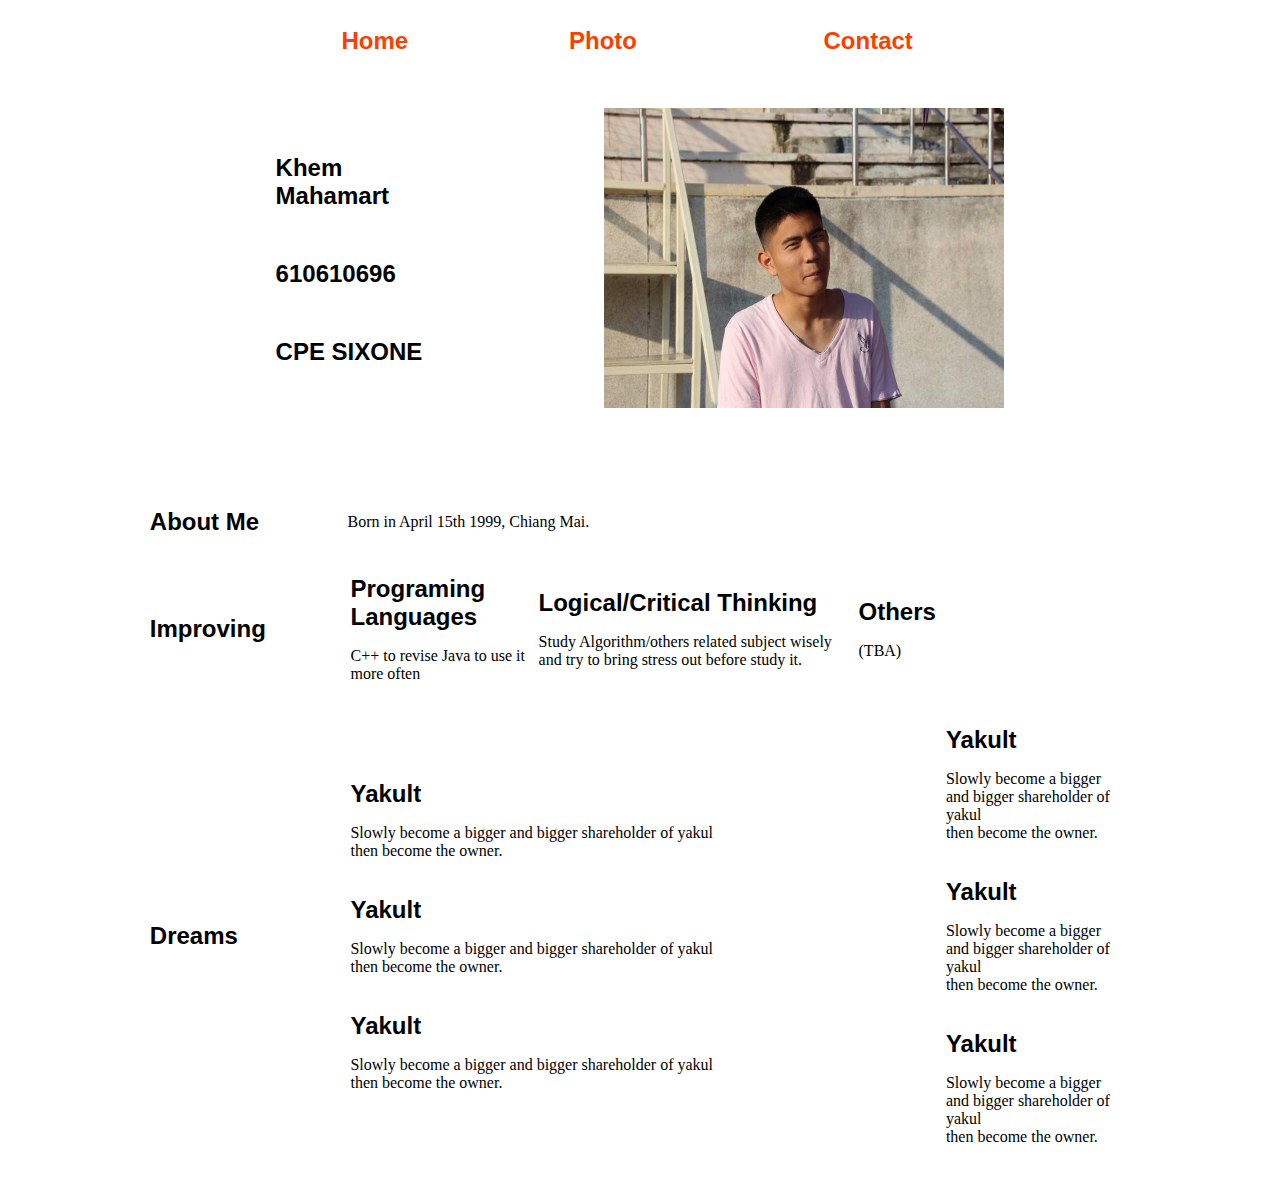
==== lab1 hw/index.html @ a0137795 "hw1" ====
<!DOCTYPE html>
<html lang="en">
<head>
    <meta charset="UTF-8">
    <meta name="viewport" content="width=device-width, initial-scale=1.0">
    <meta http-equiv="X-UA-Compatible" content="ie=edge">
    
    <link type = "text/css" rel="stylesheet" href = "css/style.css">
    
    <title>Resume</title>

</head>

<body>

<table align="center" width="60%" >
    <tbody>
        <tr align="center">
            <td><h1><a href=index.html class="nav-link">Home</a></h1></td>
            <td><h1><a href=album.html class="nav-link">Photo</a></h1></td>
            <td><h1><a href="contact.html" class="nav-link">Contact</a></h1></td>
        </tr>
    </tbody>
</table>

<br>

<table align="center" width="100%" >
    <tr>
        <td>
        <table width='60%' align="center" style="padding: 10px;">
            <tr>
                <td width='80%'>
                    <h1>Khem<br>Mahamart</h1>
                    <br>
                    <h1>610610696</h1>
                    <br>
                    <h1>CPE SIXONE</h1>           
                </td>
                <td align="center">
                    <img src="picture/42.jpg" alt="selfpic" width="400" height="300" >
                </td>
            </tr>
        </table>

        <br>
        <br>
        <br>

        <table width='80%' align="center" style="padding: 10px;">
            <tr>
                <td width='20%'><h1>About Me</h1></td>
                <td><p id="st">Born in April 15th 1999, Chiang Mai.</p></td>
            </tr>
            <tr>
                <td><h1>Improving</h1></td>
                <td>
                    <table>
                        <tr>
                            <td>
                                <h1>Programing Languages</h1>
                                <p>C++ to revise
                                   Java to use it more often
                                </p>
                            </td>
                            <td>
                                <h1>Logical/Critical Thinking</h1>
                                <p>Study Algorithm/others related subject wisely
                                    and try to bring stress out before study it.
                                </p>
                            </td>
                            <td>
                                <h1>Others</h1>
                                <p>
                                    (TBA)
                                </p>
                            </td>
                        </tr>
                    </table>
                </td>
            </tr>
            <tr>
                <td><h1>Dreams</h1></td>          
                <td>
                    <table>
                        <tr>
                            <td>
                            <h1>Yakult</h1>
                            <p>Slowly become a bigger and bigger shareholder of yakul
                                <br> then become the owner.
                            </p>
                            </td>
                        </tr>
                        <tr>
                            <td>
                            <h1>Yakult</h1>
                            <p>Slowly become a bigger and bigger shareholder of yakul
                                <br> then become the owner.
                            </p>
                            </td>
                        </tr>
                        <tr>
                            <td>
                            <h1>Yakult</h1>
                            <p>Slowly become a bigger and bigger shareholder of yakul
                                <br> then become the owner.
                            </p>
                            </td>
                        </tr>
                    </table>
                </td>
                <td>
                    <table>
                        <tr>
                            <td>
                            <h1>Yakult</h1>
                            <p>Slowly become a bigger and bigger shareholder of yakul
                                <br> then become the owner.
                            </p>
                            </td>
                        </tr>
                        <tr>
                            <td>
                            <h1>Yakult</h1>
                            <p>Slowly become a bigger and bigger shareholder of yakul
                                <br> then become the owner.
                            </p>
                            </td>
                        </tr>
                        <tr>
                            <td>
                            <h1>Yakult</h1>
                            <p>Slowly become a bigger and bigger shareholder of yakul
                                <br> then become the owner.
                            </p>
                            </td>
                        </tr>
                    </table>
                </td>
            </tr>
        </table>
        </td>
    </tr>
</table>
</body>
</html>
---- lab1 hw/css/style.css ----
/*body {
    background-color: linen;
 }
 h1 {
    color: maroon;
    margin-left: 40px;
 }*/

 a.nav-link:link
 {
    color: #fb3f00;
    text-decoration: none;
 }
 a.nav-link:visited
 {
    color: #3600fb;
    text-decoration: none;
 }
 a.nav-link:hover
 {
    color: #fb3f00;
    text-decoration: underline;
 }
 a.nav-link:active
 {
    color: #fb3f00;
    text-decoration: none;
 }

 h1{
   font-family:arial; 
   font-size: x-large ;
 }

 h2{
   font-family:'Courier New', Courier, monospace; 
   font-size: x-large ;
 }
 
 h3{
    font-family:arial; 
    color:#ff0000;
 }

 #output{
    font-family:arial; 
    color:#0000ff;
 }

 #st{
    font-family: Georgia;
    font-size: initial;
 }

 .c1{
    font-family:arial;
    font-size: larger;
 }

 .c2{
    color:#428328;
 }
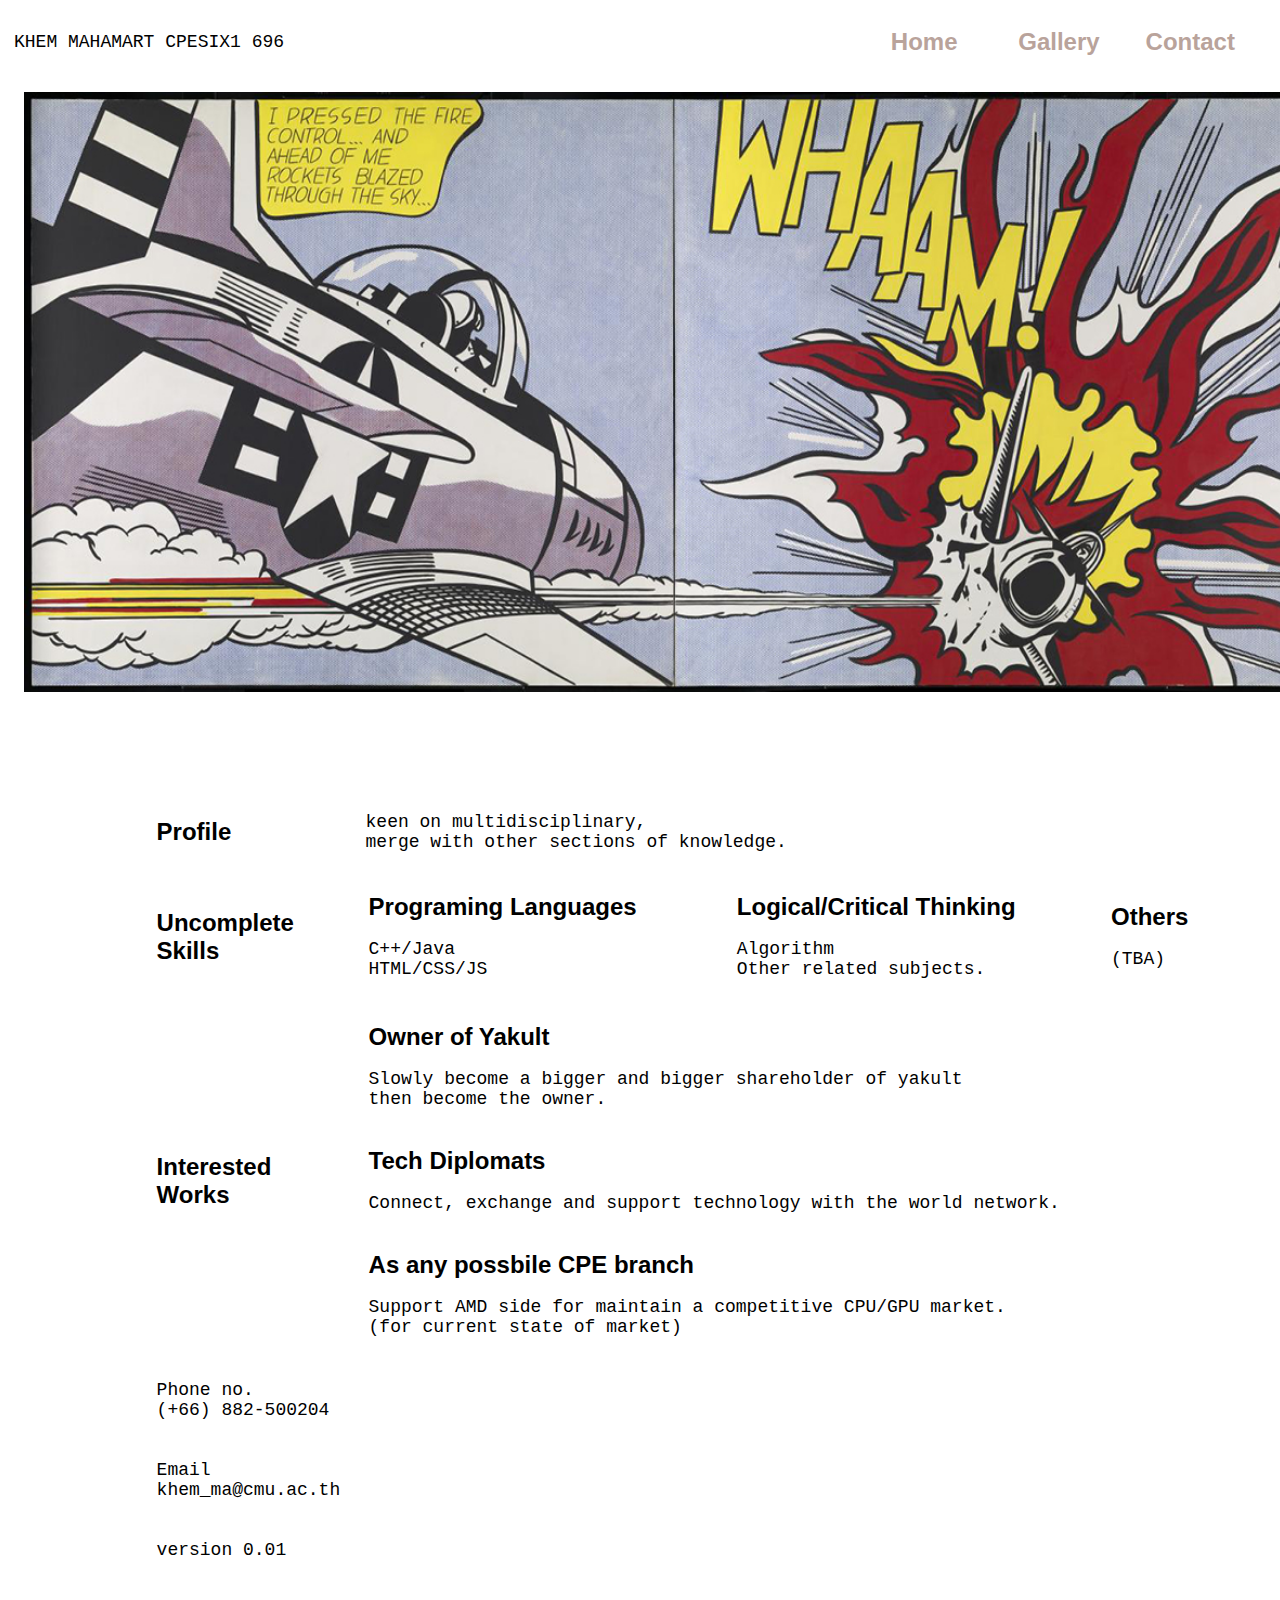
==== commit 9f832191: "hw1" ====
--- a/lab1 hw/index.html
+++ b/lab1 hw/index.html
@@ -13,66 +13,64 @@
 
 <body>
 
-<table align="center" width="60%" >
-    <tbody>
-        <tr align="center">
-            <td><h1><a href=index.html class="nav-link">Home</a></h1></td>
-            <td><h1><a href=album.html class="nav-link">Photo</a></h1></td>
-            <td><h1><a href="contact.html" class="nav-link">Contact</a></h1></td>
+
+<table align="right" width="100%" >
+        <tr>
+            <td align="left">
+                <table width='100%'' align="left">
+                    <tr>
+                        <td>
+                            <p id="op">KHEM MAHAMART CPESIX1 696</p>  
+                        </td>
+                    </tr>
+                </table>
+            </td>
+            <td width='10%'><h1><a href=index.html class="nav-link">Home</a></h1></td>
+            <td width='10%'><h1><a href=album.html class="nav-link">Gallery</a></h1></td>
+            <td width='10%'><h1><a href="contact.html" class="nav-link">Contact</a></h1></td>
         </tr>
-    </tbody>
 </table>
 
 <br>
 
 <table align="center" width="100%" >
     <tr>
-        <td>
-        <table width='60%' align="center" style="padding: 10px;">
+        <td> 
+        <table width='100%' align="center" style="padding: 10px;">
             <tr>
-                <td width='80%'>
-                    <h1>Khem<br>Mahamart</h1>
-                    <br>
-                    <h1>610610696</h1>
-                    <br>
-                    <h1>CPE SIXONE</h1>           
-                </td>
                 <td align="center">
-                    <img src="picture/42.jpg" alt="selfpic" width="400" height="300" >
+                    <img src="picture/whaam.jpg" alt="" width="1300" height="600">
                 </td>
             </tr>
         </table>
 
         <br>
-        <br>
-        <br>
-
+        
         <table width='80%' align="center" style="padding: 10px;">
             <tr>
-                <td width='20%'><h1>About Me</h1></td>
-                <td><p id="st">Born in April 15th 1999, Chiang Mai.</p></td>
+                <td width='20%'><h1>Profile</h1></td>
+                <td><p id="op">keen on multidisciplinary, <br>merge with other sections of knowledge.</p></td>
             </tr>
             <tr>
-                <td><h1>Improving</h1></td>
+                <td><h1>Uncomplete<br>Skills</h1></td>
                 <td>
                     <table>
                         <tr>
-                            <td>
+                            <td width='50%'>
                                 <h1>Programing Languages</h1>
-                                <p>C++ to revise
-                                   Java to use it more often
+                                <p id="op">C++/Java<br>
+                                   HTML/CSS/JS 
                                 </p>
                             </td>
-                            <td>
+                            <td width='50%'>
                                 <h1>Logical/Critical Thinking</h1>
-                                <p>Study Algorithm/others related subject wisely
-                                    and try to bring stress out before study it.
+                                <p id="op">Algorithm<br>Other related subjects.
                                 </p>
                             </td>
-                            <td>
+                            <td  width='50%'>
                                 <h1>Others</h1>
-                                <p>
-                                    (TBA)
+                                <p id="op">
+                                   (TBA)
                                 </p>
                             </td>
                         </tr>
@@ -80,64 +78,50 @@
                 </td>
             </tr>
             <tr>
-                <td><h1>Dreams</h1></td>          
+                <td><h1>Interested<br>Works</h1></td>          
                 <td>
                     <table>
                         <tr>
                             <td>
-                            <h1>Yakult</h1>
-                            <p>Slowly become a bigger and bigger shareholder of yakul
+                            <h1>Owner of Yakult</h1>
+                            <p id="op">Slowly become a bigger and bigger shareholder of yakult
                                 <br> then become the owner.
                             </p>
                             </td>
                         </tr>
                         <tr>
                             <td>
-                            <h1>Yakult</h1>
-                            <p>Slowly become a bigger and bigger shareholder of yakul
-                                <br> then become the owner.
+                            <h1>Tech Diplomats</h1>
+                            <p id="op">Connect, exchange and support technology with the world network.
+                                <br> 
                             </p>
                             </td>
                         </tr>
                         <tr>
                             <td>
-                            <h1>Yakult</h1>
-                            <p>Slowly become a bigger and bigger shareholder of yakul
-                                <br> then become the owner.
-                            </p>
-                            </td>
-                        </tr>
-                    </table>
-                </td>
-                <td>
-                    <table>
-                        <tr>
-                            <td>
-                            <h1>Yakult</h1>
-                            <p>Slowly become a bigger and bigger shareholder of yakul
-                                <br> then become the owner.
-                            </p>
-                            </td>
-                        </tr>
-                        <tr>
-                            <td>
-                            <h1>Yakult</h1>
-                            <p>Slowly become a bigger and bigger shareholder of yakul
-                                <br> then become the owner.
-                            </p>
-                            </td>
-                        </tr>
-                        <tr>
-                            <td>
-                            <h1>Yakult</h1>
-                            <p>Slowly become a bigger and bigger shareholder of yakul
-                                <br> then become the owner.
+                            <h1>As any possbile CPE branch</h1>
+                            <p id="op"> Support AMD side for maintain a competitive CPU/GPU market.
+                                <br>
+                                (for current state of market) 
                             </p>
                             </td>
                         </tr>
                     </table>
                 </td>
             </tr>
+                <br>
+                <br>
+                <br>
+            <tr>
+                <td><p id='op'>Phone no.<br>(+66) 882-500204</p='op'></td>          
+            </tr>
+            <tr>
+                <td><p id='op'>Email<br>khem_ma@cmu.ac.th</p></td>          
+            </tr>
+            <tr>
+                <td><p id='op'>version 0.01</p></td>          
+            </tr>
+            
         </table>
         </td>
     </tr>
@@ -145,3 +129,25 @@
 </body>
 </html>
 
+
+<!--
+             <td>
+                    <table>
+                        <tr>
+                            <td>
+                            <h1>Phone no. <br> (+66) 882-500204</h1>
+                            </td>
+                        </tr>
+                        <tr>
+                            <td>
+                            <h1>Email<br>khem_ma@cmu.ac.th</h1>
+                            </td>
+                        </tr>
+                        <tr>
+                            <td>
+                            <h1>version 0.01</h1>
+                            </td>
+                        </tr>
+                    </table>
+                </td>
+-->--- a/lab1 hw/css/style.css
+++ b/lab1 hw/css/style.css
@@ -8,22 +8,22 @@
 
  a.nav-link:link
  {
-    color: #fb3f00;
+    color: #b9a39b;
     text-decoration: none;
  }
  a.nav-link:visited
  {
-    color: #3600fb;
+    color: #b9a39b;
     text-decoration: none;
  }
  a.nav-link:hover
  {
-    color: #fb3f00;
-    text-decoration: underline;
+    color: #151516;
+    text-decoration: none;
  }
  a.nav-link:active
  {
-    color: #fb3f00;
+    color: #b9a39b;
     text-decoration: none;
  }
 
@@ -38,8 +38,8 @@
  }
  
  h3{
-    font-family:arial; 
-    color:#ff0000;
+   font-family:'Courier New', Courier, monospace; 
+    color:#000000;
  }
 
  #output{
@@ -51,7 +51,12 @@
     font-family: Georgia;
     font-size: initial;
  }
-
+ body{
+   background-image: 'picture/whaam.png';
+   background-repeat: no-repeat;
+   background-attachment: fixed;
+   background-size: cover;
+ }
  .c1{
     font-family:arial;
     font-size: larger;
@@ -60,3 +65,8 @@
  .c2{
     color:#428328;
  }
+
+ #op{
+    font-family: 'Courier New', Courier, monospace;
+    font-size: large;
+ }
